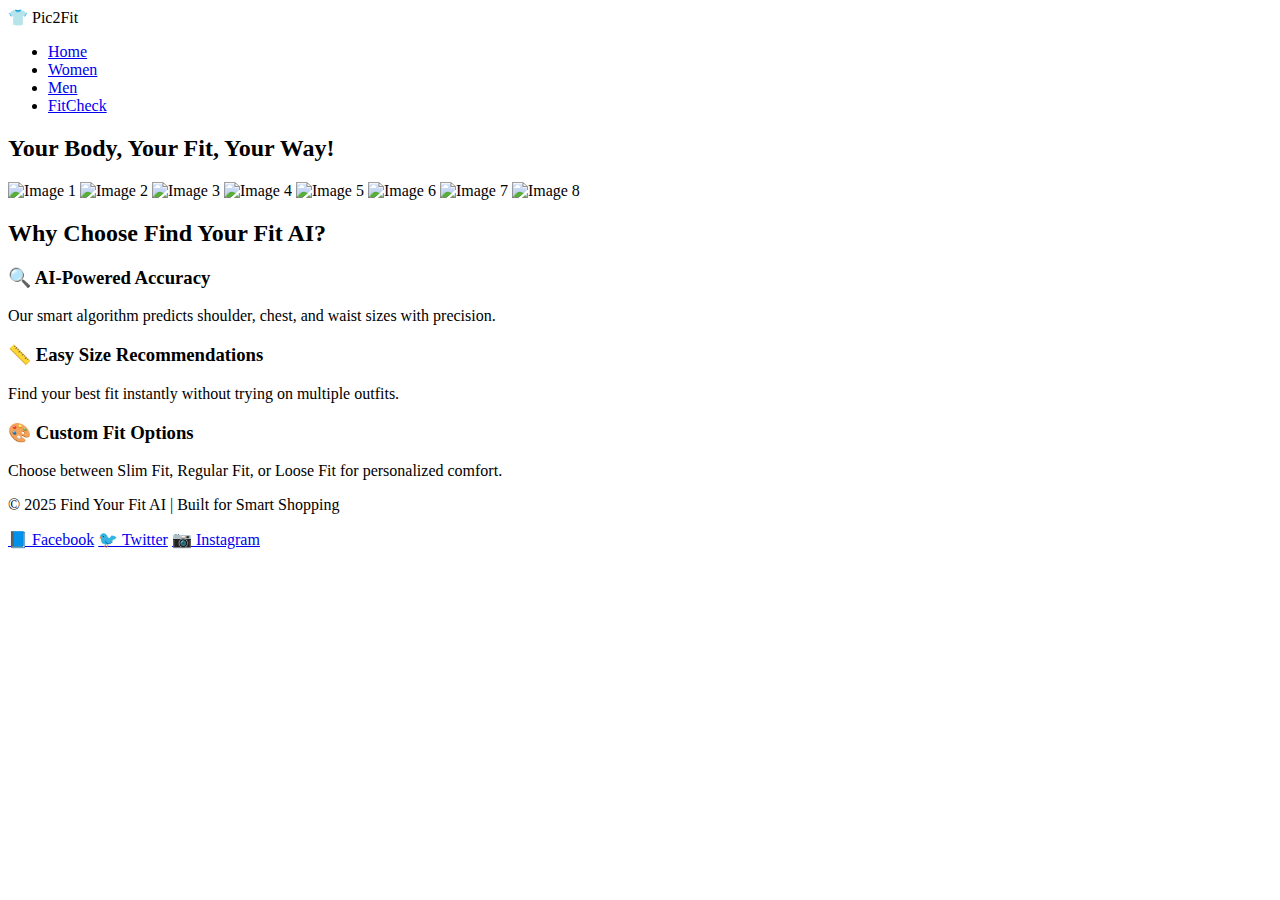
==== index.html @ 9bfc2501 "Create index.html" ====
<!DOCTYPE html>
<head>
    <meta charset="UTF-8">
    <meta name="viewport" content="width=device-width, initial-scale=1.0">
    <title>Find Your Fit AI</title>
    <link rel="stylesheet" href="style.css"> <!-- Link to external CSS -->
    <link href="https://fonts.googleapis.com/css2?family=Dancing+Script:wght@700&display=swap" rel="stylesheet"> <!-- Add Google Fonts link -->
    <link href="https://fonts.googleapis.com/css2?family=Limelight&display=swap" rel="stylesheet">
    <script src="script.js" defer></script> <!-- Link to JavaScript -->
</head>
<body>

    <!-- Navigation Bar -->
    <header>
        <div class="logo">👕 Pic2Fit</div>
        <nav>
            <ul>
                <li><a href="index.html">Home</a></li>
                <li><a href="women.html">Women</a></li>
                <li><a href="men.html">Men</a></li>
                <li><a href="type.html">FitCheck</a></li>
            </ul>
        </nav>
    </header>

    <!-- Tagline Section -->
    <div class="tagline">
        <h2>Your Body, Your Fit, Your Way!</h2>
    </div>


   

    <!-- Carousel Section -->
<section class="carousel-section">
    <div class="container">
        <span style="--i:0"><img src="https://raw.githubusercontent.com/Tirthanaik14/UpsideCoders/main/images/WhatsApp%20Image%202025-02-23%20at%2002.51.11_8430e278.jpg" alt="Image 1"></span>
        <span style="--i:1"><img src="https://raw.githubusercontent.com/Tirthanaik14/UpsideCoders/main/images/WhatsApp%20Image%202025-02-23%20at%2002.25.31_6582393f.jpg" alt="Image 2"></span>
        <span style="--i:2"><img src="https://raw.githubusercontent.com/Tirthanaik14/UpsideCoders/main/images/WhatsApp%20Image%202025-02-23%20at%2002.25.31_8ca9e74c.jpg" alt="Image 3"></span>
        <span style="--i:3"><img src="https://raw.githubusercontent.com/Tirthanaik14/UpsideCoders/main/images/WhatsApp%20Image%202025-02-23%20at%2002.25.31_1ad9d92f.jpg" alt="Image 4"></span>
        <span style="--i:4"><img src="https://raw.githubusercontent.com/Tirthanaik14/UpsideCoders/main/images/WhatsApp%20Image%202025-02-23%20at%2002.25.30_bfac3e4b.jpg" alt="Image 5"></span>
        <span style="--i:5"><img src="https://raw.githubusercontent.com/Tirthanaik14/UpsideCoders/main/images/WhatsApp%20Image%202025-02-23%20at%2002.25.30_09202dda.jpg" alt="Image 6"></span>
        <span style="--i:6"><img src="https://raw.githubusercontent.com/Tirthanaik14/UpsideCoders/main/images/WhatsApp%20Image%202025-02-23%20at%2002.25.31_e7178f95.jpg" alt="Image 7"></span>
        <span style="--i:7"><img src="https://raw.githubusercontent.com/Tirthanaik14/UpsideCoders/main/images/WhatsApp%20Image%202025-02-23%20at%2002.51.12_49edeeab.jpg" alt="Image 8"></span>
    </div>
</section>


    <!-- Features Section -->
    <section class="features">
        <h2>Why Choose Find Your Fit AI?</h2>
        <div class="feature-cards">
            <div class="card">
                <h3>🔍 AI-Powered Accuracy</h3>
                <p>Our smart algorithm predicts shoulder, chest, and waist sizes with precision.</p>
            </div>
            <div class="card">
                <h3>📏 Easy Size Recommendations</h3>
                <p>Find your best fit instantly without trying on multiple outfits.</p>
            </div>
            <div class="card">
                <h3>🎨 Custom Fit Options</h3>
                <p>Choose between Slim Fit, Regular Fit, or Loose Fit for personalized comfort.</p>
            </div>
        </div>
    </section>

    <!-- Footer -->
    <footer>
        <p>&copy; 2025 Find Your Fit AI | Built for Smart Shopping</p>
        <div class="social-links">
            <a href="#">📘 Facebook</a>
            <a href="#">🐦 Twitter</a>
            <a href="#">📷 Instagram</a>
        </div>
    </footer>

</body>
</html>
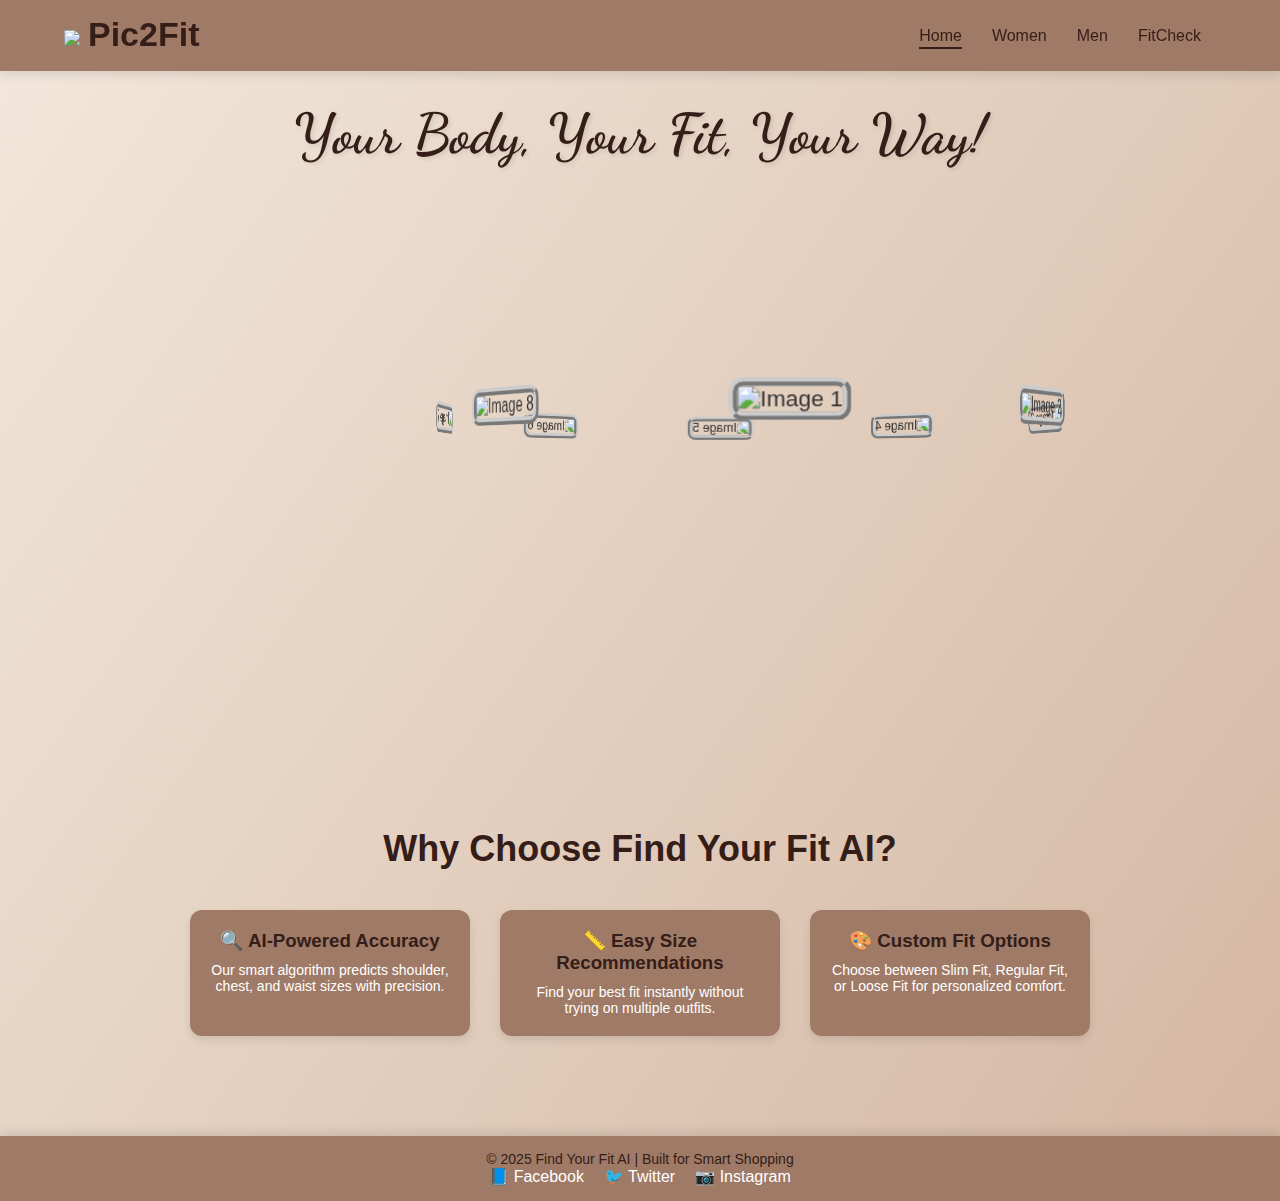
==== commit 04720a51: "Update index.html" ====
--- a/index.html
+++ b/index.html
@@ -12,12 +12,15 @@
 
     <!-- Navigation Bar -->
     <header>
-        <div class="logo">👕 Pic2Fit</div>
+        <div class="logo">
+            <img src="https://github.com/Bari11/hackathon/raw/main/image/AI-removebg-preview.png"  class="logo-img">
+            <span>Pic2Fit</span>
+        </div>
         <nav>
             <ul>
-                <li><a href="index.html">Home</a></li>
+                <li><a href="index.html" class="active">Home</a></li>
                 <li><a href="women.html">Women</a></li>
-                <li><a href="men.html">Men</a></li>
+                <li><a href="men.html" >Men</a></li>
                 <li><a href="type.html">FitCheck</a></li>
             </ul>
         </nav>
@@ -32,19 +35,18 @@
    
 
     <!-- Carousel Section -->
-<section class="carousel-section">
-    <div class="container">
-        <span style="--i:0"><img src="https://raw.githubusercontent.com/Tirthanaik14/UpsideCoders/main/images/WhatsApp%20Image%202025-02-23%20at%2002.51.11_8430e278.jpg" alt="Image 1"></span>
-        <span style="--i:1"><img src="https://raw.githubusercontent.com/Tirthanaik14/UpsideCoders/main/images/WhatsApp%20Image%202025-02-23%20at%2002.25.31_6582393f.jpg" alt="Image 2"></span>
-        <span style="--i:2"><img src="https://raw.githubusercontent.com/Tirthanaik14/UpsideCoders/main/images/WhatsApp%20Image%202025-02-23%20at%2002.25.31_8ca9e74c.jpg" alt="Image 3"></span>
-        <span style="--i:3"><img src="https://raw.githubusercontent.com/Tirthanaik14/UpsideCoders/main/images/WhatsApp%20Image%202025-02-23%20at%2002.25.31_1ad9d92f.jpg" alt="Image 4"></span>
-        <span style="--i:4"><img src="https://raw.githubusercontent.com/Tirthanaik14/UpsideCoders/main/images/WhatsApp%20Image%202025-02-23%20at%2002.25.30_bfac3e4b.jpg" alt="Image 5"></span>
-        <span style="--i:5"><img src="https://raw.githubusercontent.com/Tirthanaik14/UpsideCoders/main/images/WhatsApp%20Image%202025-02-23%20at%2002.25.30_09202dda.jpg" alt="Image 6"></span>
-        <span style="--i:6"><img src="https://raw.githubusercontent.com/Tirthanaik14/UpsideCoders/main/images/WhatsApp%20Image%202025-02-23%20at%2002.25.31_e7178f95.jpg" alt="Image 7"></span>
-        <span style="--i:7"><img src="https://raw.githubusercontent.com/Tirthanaik14/UpsideCoders/main/images/WhatsApp%20Image%202025-02-23%20at%2002.51.12_49edeeab.jpg" alt="Image 8"></span>
-    </div>
-</section>
-
+    <section class="carousel-section">
+        <div class="container">
+            <span style="--i:0"><img src="pics/WhatsApp Image 2025-02-23 at 02.51.11_8430e278.jpg" alt="Image 1"></span>
+            <span style="--i:1"><img src="pics/WhatsApp Image 2025-02-23 at 02.25.31_6582393f.jpg" alt="Image 2"></span>
+            <span style="--i:2"><img src="pics/WhatsApp Image 2025-02-23 at 02.25.31_8ca9e74c.jpg" alt="Image 3"></span>
+            <span style="--i:3"><img src="pics/WhatsApp Image 2025-02-23 at 02.25.31_1ad9d92f.jpg" alt="Image 4"></span>
+            <span style="--i:4"><img src="pics/WhatsApp Image 2025-02-23 at 02.25.30_bfac3e4b.jpg" alt="Image 5"></span>
+            <span style="--i:5"><img src="pics/WhatsApp Image 2025-02-23 at 02.25.30_09202dda.jpg" alt="Image 6"></span>
+            <span style="--i:6"><img src="pics/WhatsApp Image 2025-02-23 at 02.25.31_e7178f95.jpg" alt="Image 7"></span>
+            <span style="--i:7"><img src="pics/WhatsApp Image 2025-02-23 at 02.51.12_49edeeab.jpg" alt="Image 8"></span>
+        </div>
+    </section>
 
     <!-- Features Section -->
     <section class="features">
--- a/style.css
+++ b/style.css
@@ -0,0 +1,251 @@
+/* Custom Font (Pistilli Roman) */
+@font-face {
+    font-family: 'Limelight';
+    src: url('path/to/Pistilli-Roman.woff2') format('woff2'), /* Add the correct path to your font file */
+         url('path/to/Pistilli-Roman.woff') format('woff');
+    font-weight: normal;
+    font-style: normal;
+}
+
+@font-face {
+    font-family: 'Pistilli Roman';
+    src: url('path/to/Pistilli-Roman-Bold.woff2') format('woff2'), /* Add the correct path to your bold font file */
+         url('path/to/Pistilli-Roman-Bold.woff') format('woff');
+    font-weight: bold; /* For bold headings */
+    font-style: normal;
+}
+
+* {
+    margin: 0;
+    padding: 0;
+    box-sizing: border-box;
+    font-family: 'Pistilli Roman', sans-serif; /* Apply Pistilli Roman globally */
+}
+
+body {
+    background: linear-gradient(125deg, #F2E8DB, #D4B6A2); /* Pastel Purple to Pastel Yellow */
+    color: #333;
+    text-align: center;
+    display: flex;
+    flex-direction: column;
+    align-items: center;
+    min-height: 100vh;
+    justify-content: flex-start; /* Changed to flex-start to allow footer to be pushed down */
+}
+
+/* Header & Navigation */
+header {
+    display: flex;
+    justify-content: space-between;
+    align-items: center;
+    padding: 15px 5%;
+    background: #9F7A66;
+    box-shadow: 0 4px 10px rgba(0, 0, 0, 0.1);
+    position: fixed;
+    width: 100%;
+    top: 0;
+    z-index: 100;
+}
+
+/* Apply Limelight font to the logo */
+.logo {
+    font-family: 'Limelight', cursive; /* Use Limelight font */
+    font-size: 34px;
+    font-weight: bold; /* Make it bold */
+    color: #351D18; /* Slightly darker pastel purple */
+}
+
+nav ul {
+    list-style: none;
+    display: flex;
+}
+
+nav ul li {
+    margin: 0 15px;
+}
+
+nav ul li a {
+    text-decoration: none;
+    color: #351D18;
+    font-weight: 500;
+    transition: all 0.3s ease-in-out;
+    position: relative; /* For underline effect */
+}
+
+nav ul li a:hover, .active {
+    color: #351D18; /* Keep the text color the same */
+}
+
+/* Pink underline on hover */
+nav ul li a::after {
+    content: '';
+    position: absolute;
+    width: 0;
+    height: 2px;
+    background: #351D18; /* Pink color */
+    bottom: -5px;
+    left: 0;
+    transition: width 0.3s ease-in-out;
+}
+
+nav ul li a:hover::after, .active::after {
+    width: 100%; /* Full width underline on hover */
+}
+
+/* Hero Section */
+.hero {
+    margin-top: 80px; /* Space below the fixed navbar */
+    padding: 50px 0;
+    width: 100%;
+    background: rgba(255, 255, 255, 0.8);
+    box-shadow: 0 4px 10px rgba(0, 0, 0, 0.1);
+}
+
+.hero h1 {
+    font-size: 3rem;
+    color: #6a5acd;
+    font-weight: bold; /* Make heading bold */
+}
+
+/* Carousel Section */
+.carousel-section {
+    margin-top: 50px; /* Space below the hero section */
+    margin-bottom: 50px;
+    display: flex;
+    justify-content: center;
+    align-items: center;
+    width: 100%;
+    min-height: 50vh;
+}
+
+.container {
+    width: 200px;
+    height: 350px;
+    position: relative;
+    transform-style: preserve-3d;
+    transform: perspective(1000px);
+    animation: gallery 10s linear infinite;
+    padding-top: 115px; /* Adjust this if needed */
+    padding-left: 10px; /* Adjust this if needed */
+    transform-origin: center; /* Ensure rotation is centered */
+}
+
+.container span {
+    position: absolute;
+    width: 100%;
+    height: 100%;
+    transform-style: preserve-3d;
+    transform: rotateY(calc(var(--i) * 45deg)) translateZ(300px);
+}
+
+.container span img {
+    width: 200px;
+    height: 200px;
+    border-radius: 10px;
+    border: 6px ridge #ccc;
+    object-fit: cover;
+    
+}
+
+@keyframes gallery {
+    0% {
+        transform: perspective(1000px) rotateY(0deg);
+    }
+    100% {
+        transform: perspective(1000px) rotateY(-360deg);
+    }
+}
+
+/* Tagline Section */
+.tagline {
+    text-align: center;
+    margin-top: 100px; /* Adjust spacing below the fixed navbar */
+    margin-bottom: 20px; /* Space between tagline and carousel */
+    padding: 0 5%; /* Add padding for responsiveness */
+}
+
+.tagline h2 {
+    font-size: 3.5rem;
+    color: #351D18; /* Match your theme color */
+    font-weight: bold; /* Make it bold */
+    font-family: 'Dancing Script', cursive; /* Use a cursive font */
+    text-shadow: 2px 2px 4px rgba(0, 0, 0, 0.1); /* Add a subtle shadow */
+}
+
+/* Features Section */
+.features {
+    padding: 50px 5%;
+    text-align: center;
+}
+
+.features h2 {
+    font-size: 36px;
+    color: #351D18;
+    margin-top: 40px;
+    margin-bottom: 40px;
+    font-weight: bold; /* Make heading bold */
+}
+
+.feature-cards {
+    display: flex;
+    justify-content: center;
+    flex-wrap: wrap;
+    gap: 30px;
+}
+
+.card {
+    background: #9F7A66;
+    padding: 20px;
+    border-radius: 12px;
+    width: 280px;
+    box-shadow: 0 4px 8px rgba(0, 0, 0, 0.1);
+    transition: transform 0.3s ease-in-out;
+}
+
+.card:hover {
+    transform: translateY(-5px);
+}
+
+.card h3 {
+    color: #351D18;
+    margin-bottom: 10px;
+    font-weight: bold; /* Make heading bold */
+}
+
+.card p {
+    font-size: 14px;
+    color: #FFFF;
+}
+
+/* Footer */
+footer {
+    background: #9F7A66;
+    padding: 15px;
+    margin-top: 50px; /* Ensure there's space above the footer */
+    box-shadow: 0 -4px 10px rgba(0, 0, 0, 0.1);
+    width: 100%; /* Make the footer full width */
+    position: relative; /* Ensure it stays in the normal flow of the document */
+    left: 0; /* Align to the left */
+    right: 0; /* Align to the right */
+}
+
+footer p {
+    font-size: 14px;
+    color: #351D18;
+}
+
+.social-links {
+    display: flex; /* Use flexbox for social links */
+    justify-content: center; /* Center the social links */
+}
+
+.social-links a {
+    margin: 0 10px;
+    color: #FFFF;
+    text-decoration: none;
+    font-weight: 500;
+}
+
+.social-links a:hover {
+    text-decoration: underline;
+}
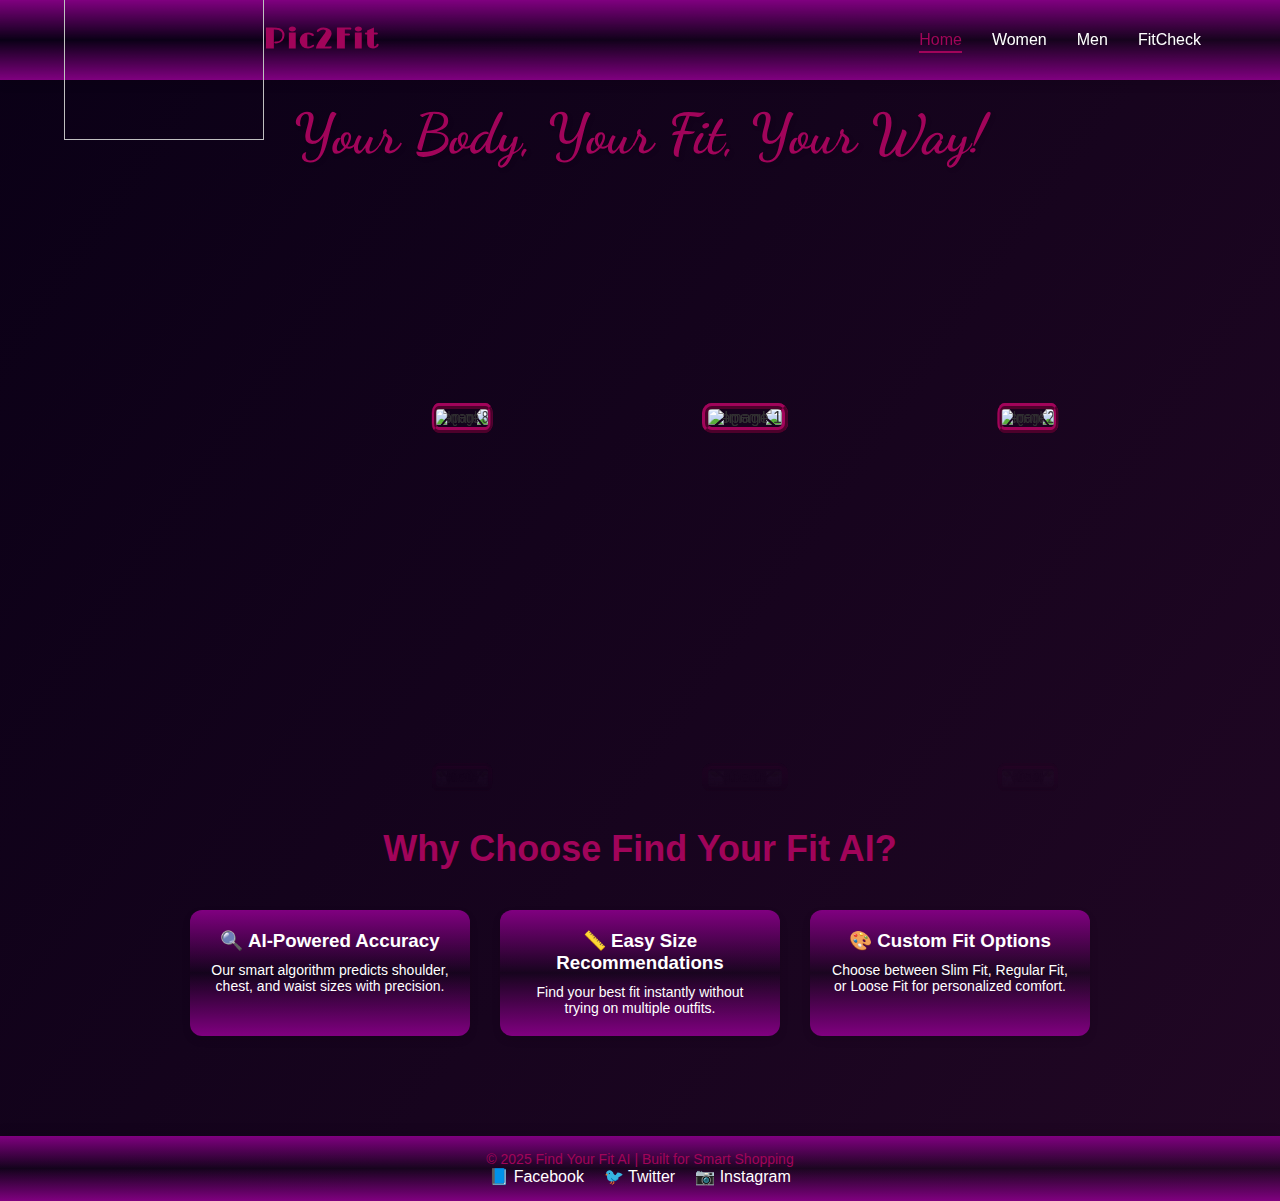
==== commit acecd88b: "Update index.html" ====
--- a/index.html
+++ b/index.html
@@ -37,14 +37,14 @@
     <!-- Carousel Section -->
     <section class="carousel-section">
         <div class="container">
-            <span style="--i:0"><img src="pics/WhatsApp Image 2025-02-23 at 02.51.11_8430e278.jpg" alt="Image 1"></span>
-            <span style="--i:1"><img src="pics/WhatsApp Image 2025-02-23 at 02.25.31_6582393f.jpg" alt="Image 2"></span>
-            <span style="--i:2"><img src="pics/WhatsApp Image 2025-02-23 at 02.25.31_8ca9e74c.jpg" alt="Image 3"></span>
-            <span style="--i:3"><img src="pics/WhatsApp Image 2025-02-23 at 02.25.31_1ad9d92f.jpg" alt="Image 4"></span>
-            <span style="--i:4"><img src="pics/WhatsApp Image 2025-02-23 at 02.25.30_bfac3e4b.jpg" alt="Image 5"></span>
-            <span style="--i:5"><img src="pics/WhatsApp Image 2025-02-23 at 02.25.30_09202dda.jpg" alt="Image 6"></span>
-            <span style="--i:6"><img src="pics/WhatsApp Image 2025-02-23 at 02.25.31_e7178f95.jpg" alt="Image 7"></span>
-            <span style="--i:7"><img src="pics/WhatsApp Image 2025-02-23 at 02.51.12_49edeeab.jpg" alt="Image 8"></span>
+            <span style="--i:0"><img src="https://github.com/Tirthanaik14/UpsideCoders/raw/main/images/WhatsApp Image 2025-02-23 at 02.51.11_8430e278.jpg" alt="Image 1"></span>
+            <span style="--i:1"><img src="https://github.com/Tirthanaik14/UpsideCoders/raw/main/images/WhatsApp%20Image%202025-02-23%20at%2002.25.31_6582393f.jpg.jpg" alt="Image 2"></span>
+            <span style="--i:2"><img src="https://github.com/Tirthanaik14/UpsideCoders/raw/main/images/WhatsApp Image 2025-02-23 at 02.25.31_8ca9e74c.jpg" alt="Image 3"></span>
+            <span style="--i:3"><img src="https://github.com/Tirthanaik14/UpsideCoders/raw/main/images/WhatsApp Image 2025-02-23 at 02.25.31_1ad9d92f.jpg" alt="Image 4"></span>
+            <span style="--i:4"><img src="https://github.com/Tirthanaik14/UpsideCoders/raw/main/images/WhatsApp%20Image%202025-02-23%20at%2002.25.30_bfac3e4b.jpg" alt="Image 5"></span>
+            <span style="--i:5"><img src="https://github.com/Tirthanaik14/UpsideCoders/raw/main/images/WhatsApp%20Image%202025-02-23%20at%2002.25.30_09202dda.jpg" alt="Image 6"></span>
+            <span style="--i:6"><img src="https://github.com/Tirthanaik14/UpsideCoders/raw/main/images/WhatsApp%20Image%202025-02-23%20at%2002.25.31_e7178f95.jpg" alt="Image 7"></span>
+            <span style="--i:7"><img src="https://github.com/Tirthanaik14/UpsideCoders/raw/main/images/WhatsApp%20Image%202025-02-23%20at%2002.51.12_49edeeab.jpg" alt="Image 8"></span>
         </div>
     </section>
 
--- a/style.css
+++ b/style.css
@@ -23,7 +23,7 @@
 }
 
 body {
-    background: linear-gradient(125deg, #F2E8DB, #D4B6A2); /* Pastel Purple to Pastel Yellow */
+    background: linear-gradient(125deg, #0A0016, #210724); /* Pastel Purple to Pastel Yellow */
     color: #333;
     text-align: center;
     display: flex;
@@ -33,26 +33,42 @@
     justify-content: flex-start; /* Changed to flex-start to allow footer to be pushed down */
 }
 
-/* Header & Navigation */
 header {
     display: flex;
     justify-content: space-between;
     align-items: center;
     padding: 15px 5%;
-    background: #9F7A66;
+    background: linear-gradient(0deg, #800080, #0000, #800080);
     box-shadow: 0 4px 10px rgba(0, 0, 0, 0.1);
     position: fixed;
     width: 100%;
+    height: 80px;
     top: 0;
     z-index: 100;
 }
 
-/* Apply Limelight font to the logo */
 .logo {
-    font-family: 'Limelight', cursive; /* Use Limelight font */
+    
+    align-items: center;
+    font-family: 'Limelight', cursive;
     font-size: 34px;
-    font-weight: bold; /* Make it bold */
-    color: #351D18; /* Slightly darker pastel purple */
+    font-weight: bold;
+    color: #A1045A;
+    display: flex;
+    
+}
+.logo span {
+    font-family: 'Limelight', cursive;
+    font-size: 28px; /* Adjust size as needed */
+    color: #A1045A;
+    letter-spacing: 2px;
+    
+}
+
+.logo-img {
+    width: 200px; /* Adjust size as needed */
+    height: 200px;
+    
 }
 
 nav ul {
@@ -66,31 +82,31 @@
 
 nav ul li a {
     text-decoration: none;
-    color: #351D18;
+    color: #FFFF;
     font-weight: 500;
     transition: all 0.3s ease-in-out;
-    position: relative; /* For underline effect */
+    position: relative;
 }
 
 nav ul li a:hover, .active {
-    color: #351D18; /* Keep the text color the same */
-}
-
-/* Pink underline on hover */
+    color: #A1045A;
+}
+
 nav ul li a::after {
     content: '';
     position: absolute;
     width: 0;
     height: 2px;
-    background: #351D18; /* Pink color */
+    background: #A1045A;
     bottom: -5px;
     left: 0;
     transition: width 0.3s ease-in-out;
 }
 
 nav ul li a:hover::after, .active::after {
-    width: 100%; /* Full width underline on hover */
-}
+    width: 100%;
+}
+
 
 /* Hero Section */
 .hero {
@@ -103,7 +119,7 @@
 
 .hero h1 {
     font-size: 3rem;
-    color: #6a5acd;
+    color: #A1045A;
     font-weight: bold; /* Make heading bold */
 }
 
@@ -123,36 +139,37 @@
     height: 350px;
     position: relative;
     transform-style: preserve-3d;
-    transform: perspective(1000px);
-    animation: gallery 10s linear infinite;
+    
+    animation: animate 20s linear infinite;
     padding-top: 115px; /* Adjust this if needed */
     padding-left: 10px; /* Adjust this if needed */
-    transform-origin: center; /* Ensure rotation is centered */
 }
 
 .container span {
     position: absolute;
     width: 100%;
     height: 100%;
+    transform-origin: center;
     transform-style: preserve-3d;
-    transform: rotateY(calc(var(--i) * 45deg)) translateZ(300px);
+    transform: rotateY(calc(var(--i) * 45deg)) translateZ(400px);
+    -webkit-box-reflect: below -310px linear-gradient(transparent, rgba(161, 4, 90, 0.4));
 }
 
 .container span img {
     width: 200px;
     height: 200px;
     border-radius: 10px;
-    border: 6px ridge #ccc;
+    border: 6px ridge #A1045A;
     object-fit: cover;
     
 }
 
-@keyframes gallery {
+@keyframes animate {
     0% {
-        transform: perspective(1000px) rotateY(0deg);
+        transform: perspective(1200px) rotateY(0deg);
     }
     100% {
-        transform: perspective(1000px) rotateY(-360deg);
+        transform: perspective(1200px) rotateY(360deg);
     }
 }
 
@@ -166,7 +183,7 @@
 
 .tagline h2 {
     font-size: 3.5rem;
-    color: #351D18; /* Match your theme color */
+    color: #A1045A; /* Match your theme color */
     font-weight: bold; /* Make it bold */
     font-family: 'Dancing Script', cursive; /* Use a cursive font */
     text-shadow: 2px 2px 4px rgba(0, 0, 0, 0.1); /* Add a subtle shadow */
@@ -180,7 +197,7 @@
 
 .features h2 {
     font-size: 36px;
-    color: #351D18;
+    color: #A1045A;
     margin-top: 40px;
     margin-bottom: 40px;
     font-weight: bold; /* Make heading bold */
@@ -194,7 +211,7 @@
 }
 
 .card {
-    background: #9F7A66;
+    background: linear-gradient(0deg, #800080, #0000, #800080);
     padding: 20px;
     border-radius: 12px;
     width: 280px;
@@ -207,7 +224,7 @@
 }
 
 .card h3 {
-    color: #351D18;
+    color: #FFFF;
     margin-bottom: 10px;
     font-weight: bold; /* Make heading bold */
 }
@@ -219,7 +236,7 @@
 
 /* Footer */
 footer {
-    background: #9F7A66;
+    background: linear-gradient(0deg, #800080, #0000, #800080);
     padding: 15px;
     margin-top: 50px; /* Ensure there's space above the footer */
     box-shadow: 0 -4px 10px rgba(0, 0, 0, 0.1);
@@ -231,7 +248,7 @@
 
 footer p {
     font-size: 14px;
-    color: #351D18;
+    color: #A1045A;
 }
 
 .social-links {
